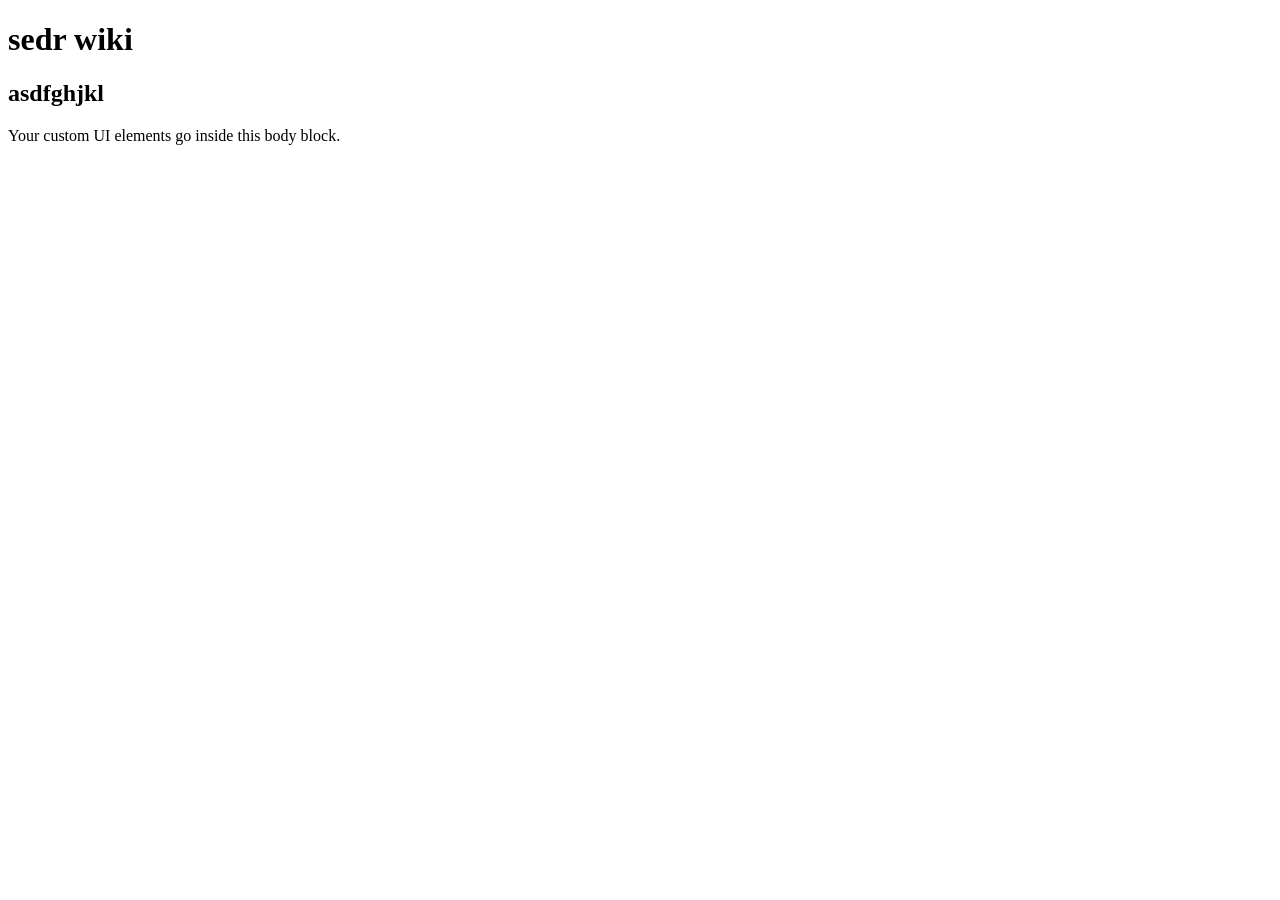
==== index.html @ 4ee986b8 "Update and rename index.md to index.html" ====
<!DOCTYPE html>
<html lang="en">
<head>
    <meta charset="UTF-8">
    <meta name="viewport" content="width=device-width, initial-scale=1.0">
    <title>sedr wiki</title>
    <!-- Links your custom CSS styling -->
    <link rel="stylesheet" href="/sedrwik/assets/css/style.css">
</head>
<body>

    <!-- YOUR UI HTML GOES HERE -->
    <div id="app">
        <h1>sedr wiki</h1>
        <h2>asdfghjkl</h2>
        <p>Your custom UI elements go inside this body block.</p>
    </div>

    <!-- Links your custom JavaScript UI logic -->
    <script src="/sedrwik/assets/js/script.js"></script>
</body>
</html>
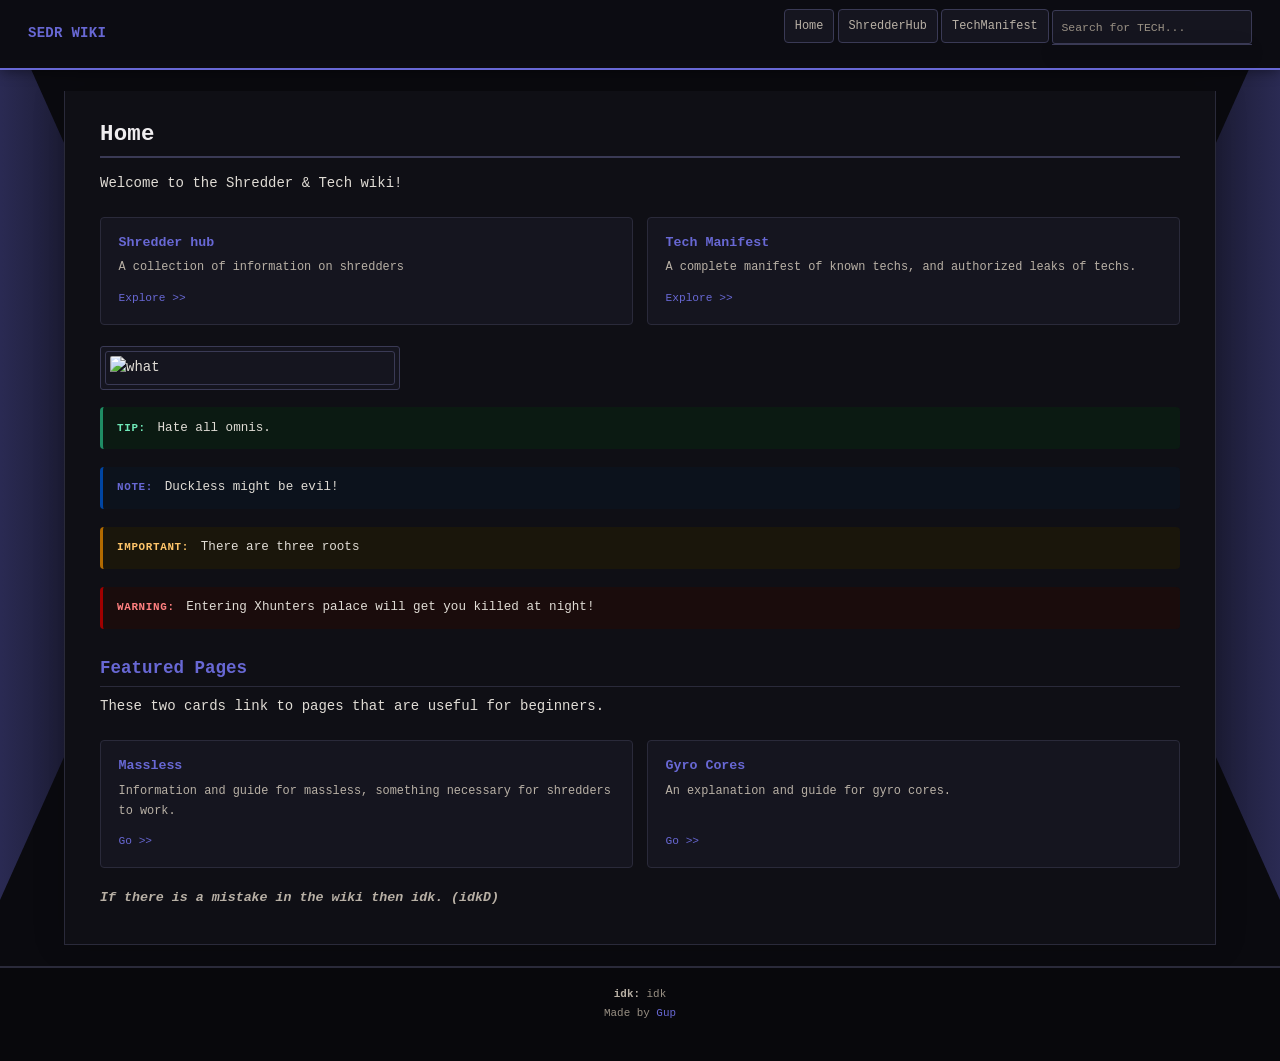
==== commit d360e2cf: "Update index.html" ====
--- a/index.html
+++ b/index.html
@@ -3,20 +3,73 @@
 <head>
     <meta charset="UTF-8">
     <meta name="viewport" content="width=device-width, initial-scale=1.0">
-    <title>sedr wiki</title>
-    <!-- Links your custom CSS styling -->
-    <link rel="stylesheet" href="/sedrwik/assets/css/style.css">
+    <title>Plane Crazy Shredder and Tech wiki</title>
+    <link rel="stylesheet" href="assets/css/style.css">
 </head>
-<body>
+<body style="background-image: url('assets/nightsky.png'); background-size: cover; background-position: center; background-repeat: no-repeat;">
+    <!-- nav bar FEELS AURA -->
+    <div id="wiki-nav"></div>
 
-    <!-- YOUR UI HTML GOES HERE -->
-    <div id="app">
-        <h1>sedr wiki</h1>
-        <h2>asdfghjkl</h2>
-        <p>Your custom UI elements go inside this body block.</p>
+    <main class="wiki-container">
+        <h1>Home</h1>
+        <p>Welcome to the Shredder & Tech wiki!</p>
+
+        <div class="card-grid">
+            <div class="card">
+                <h3>Shredder hub</h3>
+                <p>A collection of information on shredders </p>
+                <a href="pages/shredderhub.html" style="color: var(--accent-blue); text-decoration: none;">Explore &gt;&gt;</a>
+            </div>
+            <div class="card">
+                <h3>Tech Manifest</h3>
+                <p>A complete manifest of known techs, and authorized leaks of techs.</p>
+                <a href="pages/techmanifest.html" style="color: var(--accent-blue); text-decoration: none;">Explore &gt;&gt;</a>
+            </div>
+        </div>
+            <div class="wiki-thumb thumb-inner">
+        <div class="thumb-inner">
+            <img src="assets/Amazingg.gif" alt="what">
+        </div>
     </div>
+        
+        <div class="callout callout-tip">
+            <strong>TIP:</strong> Hate all omnis.
+        </div>
 
-    <!-- Links your custom JavaScript UI logic -->
-    <script src="/sedrwik/assets/js/script.js"></script>
+        <div class="callout callout-note">
+            <strong>NOTE:</strong> Duckless might be evil!
+        </div>
+
+        <div class="callout callout-important">
+            <strong>IMPORTANT:</strong> There are three roots 
+        </div>
+
+        <div class="callout callout-warning">
+            <strong>WARNING:</strong> Entering Xhunters palace will get you killed at night!
+        </div>
+        <h2>Featured Pages</h2>
+        <p>These two cards link to pages that are useful for beginners.</p>
+
+        <div class="card-grid">
+            <div class="card">
+                <h3>Massless</h3>
+                <p>Information and guide for massless, something necessary for shredders to work.</p>
+                <a href="pages/shreds/massless.html" style="color: var(--accent-blue); text-decoration: none;">Go &gt;&gt;</a>
+            </div>
+            <div class="card">
+                <h3>Gyro Cores</h3>
+                <p>An explanation and guide for gyro cores.</p>
+                <a href="pages/shreds/gyrocore.html" style="color: var(--accent-blue); text-decoration: none;">Go &gt;&gt;</a>
+            </div>
+        </div>
+<h4>If there is a mistake in the wiki then idk. (idkD)</h4>
+
+    </main>
+<footer id="wiki-footer"></footer>
+<script src="js/caca.js"></script>
+<script>
+    if (typeof buildNav === 'function') buildNav();
+    if (typeof buildFooter === 'function') buildFooter();
+</script>
 </body>
 </html>
--- a/assets/css/style.css
+++ b/assets/css/style.css
@@ -0,0 +1,1389 @@
+css
+---
+---
+/* My name is claude, I will end everyone involved with this project if you ask me to "please fix text padding idk how to add padding" again.*/
+
+@font-face {
+    font-family: 'JetBrains Mono';
+    src: url('/fonts/JetBrainsMono-Regular.woff2') format('woff2');
+    font-weight: 400;
+    font-style: normal;
+}
+
+@font-face {
+    font-family: 'JetBrains Mono';
+    src: url('/fonts/JetBrainsMono-Italic.woff2') format('woff2');
+    font-weight: 400;
+    font-style: italic;
+}
+
+@font-face {
+    font-family: 'JetBrains Mono';
+    src: url('/fonts/JetBrainsMono-Light.woff2') format('woff2');
+    font-weight: 300;
+    font-style: normal;
+}
+
+@font-face {
+    font-family: 'JetBrains Mono';
+    src: url('/fonts/JetBrainsMono-Medium.woff2') format('woff2');
+    font-weight: 500;
+    font-style: normal;
+}
+
+@font-face {
+    font-family: 'JetBrains Mono';
+    src: url('/fonts/JetBrainsMono-SemiBold.woff2') format('woff2');
+    font-weight: 600;
+    font-style: normal;
+}
+
+@font-face {
+    font-family: 'JetBrains Mono';
+    src: url('/fonts/JetBrainsMono-Bold.woff2') format('woff2');
+    font-weight: 700;
+    font-style: normal;
+}
+
+:root {
+    --font-body: 'TerminusWiki', 'JetBrains Mono', 'Consolas', 'Courier New', monospace;
+    --font-heading: 'JetBrains Mono', 'TerminusWiki', 'Consolas', monospace;
+    --font-ui: 'JetBrains Mono', 'TerminusWiki', 'Consolas', monospace;
+
+    /* ── Core palette ── */
+    --bg-body: #0a0a0f;
+    --bg-content: #0f0f15;
+    --bg-surface: #15151f;
+    --bg-navbar: #0c0c12;
+    --bg-footer: #08080c;
+
+    /* ── Borders ── */
+    --border-subtle: #2a2822;
+    --border-light: #2a2a3a;
+    --border-medium: #3a3a55;
+    --border-bright: #5a5250;
+
+    /* ── Typography ── */
+    --text-main: #e0dcd5;
+    --text-bright: #f0eef0;
+    --text-secondary: #b8b0a5;
+    --text-muted: #999084;
+
+    /* ── Links ── */
+    --link-color: #6868d4;
+    --link-hover: #9aceff;
+    --link-visited: #b594ff;
+
+    /* ── Accent colors ── */
+    --accent-blue: #6868d4;
+    --accent-green: #70e8b8;
+    --accent-red: #ff8080;
+    --accent-orange: #ffc56a;
+    --accent-cyan: #6ee2e2;
+    --accent-purple: #b594ff;
+
+    /* ── Callout backgrounds ── */
+    --bg-tip: #0b1a12;
+    --bg-important: #1a160b;
+    --bg-warning: #1a0c0c;
+    --bg-note: #0c121c;
+
+    /* ── Callout borders ── */
+    --border-tip: #1f8c64;
+    --border-important: #b26a00;
+    --border-warning: #a00000;
+    --border-note: #0045a3;
+
+    --ease-out: cubic-bezier(0.25, 0.46, 0.45, 0.94);
+}
+
+/* ── Reset ── */
+*,
+*::before,
+*::after {
+    margin: 0;
+    padding: 0;
+    box-sizing: border-box;
+}
+
+html {
+    scroll-behavior: smooth;
+    font-size: 14px;
+}
+
+body {
+    background-color: var(--bg-body);
+    color: var(--text-main);
+    font-family: var(--font-body);
+    font-size: 1rem;
+    line-height: 1.7;
+    -webkit-font-smoothing: antialiased;
+    -moz-osx-font-smoothing: grayscale;
+    display: flex;
+    flex-direction: column;
+    min-height: 100vh;
+}
+
+::selection {
+    background: rgba(125, 172, 255, 0.25);
+    color: var(--text-bright);
+}
+
+/* ═══════════════════════════════════════════
+   NAVBAR
+   ═══════════════════════════════════════════ */
+.navbar {
+    display: flex;
+    justify-content: space-between;
+    align-items: center;
+    background-color: var(--bg-navbar);
+    padding: 0.65rem 2rem;
+    border-bottom: 2px solid var(--accent-blue);
+    box-shadow: 0 2px 12px rgba(0, 0, 0, 0.4);
+    position: sticky;
+    top: 10;
+    z-index: 100;
+}
+
+.logo {
+    font-family: var(--font-heading);
+    font-size: 1rem;
+    font-weight: 700;
+    color: var(--accent-blue);
+    letter-spacing: 0.02em;
+    text-transform: uppercase;
+}
+
+.nav-links {
+    list-style: none;
+    display: flex;
+    align-items: center;
+    gap: 0.25rem;
+}
+
+.nav-links > li > a {
+    display: flex;
+    align-items: center;
+    height: 34px;
+    font-family: var(--font-ui);
+    font-size: 0.85rem;
+    font-weight: 500;
+    color: var(--text-secondary);
+    text-decoration: none;
+    padding: 0 0.7rem;
+    border-radius: 4px;
+    background-color: var(--bg-surface);
+    border: 1px solid var(--border-medium);
+    transition: color 0.15s var(--ease-out), background-color 0.15s var(--ease-out), border-color 0.15s var(--ease-out);
+}
+
+.nav-links > li > a:hover {
+    color: var(--text-bright);
+    background-color: rgba(0, 47, 129, 0.08);
+    border-color: var(--accent-blue);
+}
+
+.nav-links > li > a.active {
+    color: var(--accent-blue);
+    background-color: rgba(0, 47, 129, 0.1);
+    border-color: var(--accent-blue);
+}
+
+/* ═══════════════════════════════════════════
+   MAIN CONTENT AREA
+   ═══════════════════════════════════════════ */
+.wiki-container {
+    width: 90%;
+    max-width: 1200px;
+    margin: 1.5rem auto;
+    padding: 2rem 2.5rem;
+    background-color: var(--bg-content);
+    border: 1px solid var(--border-light);
+    border-top: none;
+    box-shadow: 0 0 30px rgba(0, 0, 0, 0.2);
+}
+
+.wiki-container::after {
+    content: "";
+    display: table;
+    clear: both;
+}
+
+/* ═══════════════════════════════════════════
+   TYPOGRAPHY
+   ═══════════════════════════════════════════ */
+h1, h2, h3, h4, h5, h6 {
+    font-family: var(--font-heading);
+    color: var(--text-bright);
+    font-weight: 600;
+    margin-bottom: 0.6rem;
+    line-height: 1.35;
+}
+
+h1 {
+    font-size: 1.6rem;
+    border-bottom: 2px solid var(--border-medium);
+    padding-bottom: 0.5rem;
+    margin-bottom: 1rem;
+    letter-spacing: 0.01em;
+}
+
+h2 {
+    font-size: 1.25rem;
+    border-bottom: 1px solid var(--border-light);
+    padding-bottom: 0.35rem;
+    margin-top: 2rem;
+    color: var(--accent-blue);
+}
+
+h3 {
+    font-size: 1.05rem;
+    margin-top: 1.5rem;
+    color: var(--text-bright);
+}
+
+h4 {
+    font-size: 0.95rem;
+    margin-top: 1rem;
+    color: var(--text-secondary);
+    font-style: italic;
+}
+
+p {
+    margin-bottom: 0.9rem;
+}
+
+a {
+    color: var(--link-color);
+    text-decoration: none;
+    transition: color 0.12s var(--ease-out);
+}
+
+a:hover {
+    color: var(--link-hover);
+    text-decoration: underline;
+}
+
+a:visited {
+    color: var(--link-visited);
+}
+
+hr {
+    border: none;
+    height: 1px;
+    background: linear-gradient(90deg, transparent, var(--border-medium), transparent);
+    margin: 1.75rem 0;
+}
+
+ul, ol {
+    margin-bottom: 0.9rem;
+    padding-left: 1.5rem;
+}
+
+li {
+    margin-bottom: 0.2rem;
+}
+
+code {
+    font-family: var(--font-body);
+    background-color: var(--bg-surface);
+    border: 1px solid var(--border-light);
+    padding: 0.15em 0.4em;
+    border-radius: 3px;
+    font-size: 0.9em;
+    color: var(--accent-cyan);
+}
+
+pre {
+    background-color: var(--bg-surface);
+    border: 1px solid var(--border-light);
+    border-radius: 3px;
+    padding: 1rem;
+    overflow-x: auto;
+    margin-bottom: 1rem;
+    font-size: 0.9rem;
+    line-height: 1.5;
+}
+
+pre code {
+    background: none;
+    border: none;
+    padding: 0;
+    color: var(--text-main);
+}
+
+blockquote {
+    border-left: 3px solid var(--border-medium);
+    padding: 0.5rem 1rem;
+    margin: 1rem 0;
+    color: var(--text-secondary);
+    background-color: rgba(24, 26, 27, 0.02);
+    font-style: italic;
+}
+
+/* ═══════════════════════════════════════════
+   CARDS
+   ═══════════════════════════════════════════ */
+.card-grid {
+    display: grid;
+    grid-template-columns: repeat(auto-fit, minmax(250px, 1fr));
+    gap: 1rem;
+    margin: 1.5rem 0;
+}
+
+.card {
+    background-color: var(--bg-surface);
+    padding: 1.15rem 1.25rem;
+    border: 1px solid var(--border-light);
+    border-radius: 4px;
+    transition: border-color 0.2s var(--ease-out), box-shadow 0.2s var(--ease-out), transform 0.2s var(--ease-out);
+    display: flex;
+    flex-direction: column;
+}
+
+.card:hover {
+    border-color: var(--accent-blue);
+    box-shadow: 0 4px 16px rgba(125, 172, 255, 0.06);
+    transform: translateY(-1px);
+}
+
+.card h3 {
+    font-size: 0.95rem;
+    color: var(--accent-blue);
+    margin-top: 0;
+    margin-bottom: 0.4rem;
+    border-bottom: none;
+}
+
+.card p {
+    font-size: 0.85rem;
+    color: var(--text-secondary);
+    margin-bottom: 0.8rem;
+}
+
+.card a {
+    font-family: var(--font-ui);
+    font-size: 0.8rem;
+    font-weight: 500;
+    color: var(--accent-green);
+    margin-top: auto;
+}
+
+.card a:hover {
+    color: var(--text-bright);
+}
+
+/* ═══════════════════════════════════════════
+   CALLOUTS / ADMONITIONS
+   ═══════════════════════════════════════════ */
+.callout {
+    padding: 0.75rem 1rem;
+    margin: 1.25rem 0;
+    border-radius: 4px;
+    border-left: 3px solid transparent;
+    font-size: 0.9rem;
+    position: relative;
+}
+
+.callout strong {
+    font-family: var(--font-ui);
+    font-size: 0.78rem;
+    text-transform: uppercase;
+    letter-spacing: 0.06em;
+    margin-right: 0.3rem;
+}
+
+.callout-tip {
+    background-color: var(--bg-tip);
+    border-left-color: var(--border-tip);
+}
+
+.callout-tip strong {
+    color: var(--accent-green);
+}
+
+.callout-important {
+    background-color: var(--bg-important);
+    border-left-color: var(--border-important);
+}
+
+.callout-important strong {
+    color: var(--accent-orange);
+}
+
+.callout-warning {
+    background-color: var(--bg-warning);
+    border-left-color: var(--border-warning);
+}
+
+.callout-warning strong {
+    color: var(--accent-red);
+}
+
+.callout-note {
+    background-color: var(--bg-note);
+    border-left-color: var(--border-note);
+}
+
+.callout-note strong {
+    color: var(--accent-blue);
+}
+
+/* ═══════════════════════════════════════════
+   TABLE OF CONTENTS — polished wiki style
+   ═══════════════════════════════════════════ */
+.toc-box {
+    background-color: var(--bg-surface);
+    border: 1px solid var(--border-medium);
+    border-radius: 4px;
+    padding: 0;
+    display: inline-block;
+    min-width: 220px;
+    max-width: 420px;
+    margin: 0.75rem 0 1.5rem 0;
+    overflow: hidden;
+}
+
+.toc-title {
+    font-family: var(--font-heading);
+    font-weight: 700;
+    font-size: 0.82rem;
+    color: var(--accent-blue);
+    text-align: left;
+    text-transform: uppercase;
+    letter-spacing: 0.08em;
+    padding: 0.6rem 1rem;
+    margin-bottom: 0;
+    background-color: rgba(125, 172, 255, 0.06);
+    border-bottom: 1px solid var(--border-light);
+}
+
+.toc-box > ul {
+    padding: 0.6rem 1rem 0.75rem 1rem;
+    margin: 0;
+}
+
+.toc-box ul {
+    list-style: none;
+    padding: 0;
+    margin: 0;
+    counter-reset: toc-counter;
+}
+
+.toc-box > ul > li {
+    counter-increment: toc-counter;
+}
+
+.toc-box li {
+    margin: 0.15rem 1rem;
+    font-size: 0.85rem;
+    line-height: 1.5;
+}
+
+.toc-box a {
+    color: var(--link-color);
+    text-decoration: none;
+    display: inline-block;
+    padding: 0.1rem 0;
+    transition: color 0.12s var(--ease-out);
+}
+
+.toc-box a:hover {
+    color: var(--link-hover);
+    text-decoration: underline;
+}
+
+/* ── Tree-line connectors for nested items ── */
+.toc-box ul ul {
+    padding-left: 0;
+    margin-top: 0.1rem;
+    margin-left: 0.45rem;
+    list-style: none;
+    border-left: none;
+}
+
+.toc-box > ul > li {
+    position: relative;
+}
+
+/* Parent li that contains a nested ul gets a vertical line */
+.toc-box li:has(> ul) {
+    position: relative;
+}
+
+.toc-box ul ul li {
+    font-size: 0.82rem;
+    margin: 0.1rem 0;
+    padding-left: 1.4rem;
+    position: relative;
+}
+
+/* Vertical trunk line running alongside nested items */
+.toc-box ul ul li::before {
+    content: "├";
+    position: absolute;
+    left: 0.15rem;
+    top: 0;
+    font-family: var(--font-body);
+    font-size: 0.85rem;
+    line-height: 1.5;
+    color: var(--border-bright);
+    user-select: none;
+}
+
+/* Last nested item gets the └ (╰) connector */
+.toc-box ul ul li:last-child::before {
+    content: "╰";
+}
+
+/* Vertical line connecting items — runs through parent li */
+.toc-box ul ul li::after {
+    content: "";
+    position: absolute;
+    left: calc(0.15rem + 0.35em);
+    top: 0;
+    bottom: 0;
+    width: 0;
+    border-left: 1px solid var(--border-light);
+}
+
+/* Hide the continuation line on the last item */
+.toc-box ul ul li:last-child::after {
+    display: none;
+}
+
+/* ═══════════════════════════════════════════
+   WIKI THUMBNAIL IMAGES
+   ═══════════════════════════════════════════ */
+.wiki-thumb {
+    margin-bottom: 1rem;
+    max-width: 300px;
+    width: 100%;
+}
+
+.thumb-right {
+    float: right;
+    margin-left: 1.5rem;
+}
+
+.thumb-left {
+    float: left;
+    margin-right: 1.5rem;
+}
+
+.thumb-inner {
+    background-color: var(--bg-surface);
+    border: 1px solid var(--border-medium);
+    padding: 4px;
+    border-radius: 3px;
+}
+
+.wiki-thumb img {
+    display: block;
+    width: 100%;
+    height: auto;
+    border-radius: 2px;
+}
+
+.thumb-caption {
+    padding: 5px 4px 2px;
+    font-size: 0.75rem;
+    line-height: 1.4;
+    color: var(--text-muted);
+    font-style: italic;
+}
+
+/* ═══════════════════════════════════════════
+   WIKI VIDEO EMBEDS (lazy-loaded)
+   ═══════════════════════════════════════════ */
+.wiki-video {
+    margin: 1.25rem 0;
+    width: 100%;
+}
+
+.wiki-video .thumb-inner {
+    background-color: var(--bg-surface);
+    border: 1px solid var(--border-medium);
+    padding: 4px;
+    border-radius: 3px;
+}
+
+.wiki-video video,
+.wiki-video .lazy-video {
+    display: block;
+    width: 100%;
+    height: auto;
+    border-radius: 2px;
+    background-color: #000;
+}
+
+/* ═══════════════════════════════════════════
+   TABLES
+   ═══════════════════════════════════════════ */
+.wiki-table {
+    width: 100%;
+    border-collapse: collapse;
+    margin: 1.25rem 0;
+    font-size: 0.88rem;
+    background-color: var(--bg-content);
+    border: 1px solid var(--border-medium);
+}
+
+.wiki-table th {
+    background-color: var(--bg-surface);
+    color: var(--accent-blue);
+    font-family: var(--font-heading);
+    font-weight: 600;
+    font-size: 0.82rem;
+    text-align: left;
+    text-transform: uppercase;
+    letter-spacing: 0.04em;
+    padding: 8px 12px;
+    border: 1px solid var(--border-medium);
+}
+
+.wiki-table td {
+    padding: 7px 12px;
+    border: 1px solid var(--border-light);
+    color: var(--text-main);
+    vertical-align: middle;
+}
+
+.wiki-table tr:nth-child(even) {
+    background-color: rgba(24, 26, 27, 0.02);
+}
+
+.wiki-table tr:hover {
+    background-color: rgba(0, 47, 129, 0.05);
+}
+
+.table-responsive {
+    width: 100%;
+    overflow-x: auto;
+    -webkit-overflow-scrolling: touch;
+}
+
+/* ═══════════════════════════════════════════
+   FOOTER
+   ═══════════════════════════════════════════ */
+footer {
+    background-color: var(--bg-footer);
+    text-align: center;
+    padding: 1.25rem 2rem;
+    margin-top: auto;
+    border-top: 2px solid var(--border-light);
+    color: var(--text-muted);
+    font-size: 0.78rem;
+}
+
+footer a {
+    color: var(--link-color);
+}
+
+footer strong {
+    font-family: var(--font-ui);
+    color: var(--text-secondary);
+}
+
+.credits-container {
+    display: flex;
+    flex-wrap: wrap;
+    justify-content: center;
+    gap: 1.5rem;
+    margin-bottom: 0.6rem;
+}
+
+.credit-category {
+    font-size: 0.78rem;
+}
+
+/* ═══════════════════════════════════════════
+   SEARCH
+   ═══════════════════════════════════════════ */
+.search-container {
+    position: relative;
+    display: flex;
+    align-items: center;
+}
+
+#wiki-search {
+    font-family: var(--font-ui);
+    font-size: 0.82rem;
+    width: 200px;
+    height: 34px;
+    padding: 0 0.6rem;
+    border-radius: 3px;
+    border: 1px solid var(--border-medium);
+    background-color: var(--bg-surface);
+    color: var(--text-main);
+    transition: width 0.25s var(--ease-out), border-color 0.15s var(--ease-out), box-shadow 0.15s var(--ease-out);
+}
+
+#wiki-search:focus {
+    width: 320px;
+    border-color: var(--accent-blue);
+    outline: none;
+    box-shadow: 0 0 0 2px rgba(0, 47, 129, 0.12);
+}
+
+#wiki-search::placeholder {
+    color: var(--text-muted);
+}
+
+.search-results-box {
+    position: absolute;
+    top: 100%;
+    left: 0;
+    right: 0;
+    z-index: 1000;
+    background: var(--bg-surface);
+    border: 1px solid var(--border-medium);
+    border-top: none;
+    border-radius: 0 0 4px 4px;
+    max-height: 300px;
+    overflow-y: auto;
+    box-shadow: 0 8px 24px rgba(0, 0, 0, 0.35);
+}
+
+.search-item {
+    display: block;
+    padding: 8px 12px;
+    text-decoration: none;
+    color: var(--text-main);
+    border-bottom: 1px solid var(--border-light);
+    transition: background-color 0.1s var(--ease-out);
+}
+
+.search-item:last-child {
+    border-bottom: none;
+}
+
+.search-item:hover {
+    background: rgba(125, 172, 255, 0.06);
+}
+
+.search-item strong {
+    display: block;
+    font-family: var(--font-ui);
+    font-size: 0.82rem;
+    color: var(--link-color);
+}
+
+.search-item span {
+    display: block;
+    font-size: 0.72rem;
+    color: var(--text-muted);
+}
+
+.search-item .wiki-categories {
+    margin-top: 6px;
+    display: flex;
+    gap: 4px;
+    align-items: center;
+    flex-wrap: wrap;
+    pointer-events: none;
+}
+
+/* ═══════════════════════════════════════════
+   INFOBOX SIDEBAR
+   ═══════════════════════════════════════════ */
+.infobox {
+    float: right;
+    width: 265px;
+    margin: 0 0 1.25rem 1.5rem;
+    background-color: var(--bg-surface);
+    border: 1px solid var(--border-medium);
+    border-radius: 4px;
+    font-size: 0.85rem;
+    overflow: hidden;
+}
+
+.infobox-title {
+    background: linear-gradient(135deg, rgba(125, 172, 255, 0.12), rgba(176, 154, 255, 0.08));
+    color: var(--accent-blue);
+    text-align: center;
+    font-family: var(--font-heading);
+    font-weight: 700;
+    font-size: 0.95rem;
+    padding: 0.55rem 0.75rem;
+    border-bottom: 1px solid var(--border-medium);
+    text-transform: uppercase;
+    letter-spacing: 0.05em;
+}
+
+.infobox-image {
+    padding: 5px;
+    text-align: center;
+    background-color: var(--bg-content);
+}
+
+.infobox-image img {
+    width: 100%;
+    height: auto;
+    display: block;
+    border-radius: 2px;
+}
+
+.infobox-image-caption {
+    padding-top: 3px;
+    font-size: 0.7rem;
+    color: var(--text-muted);
+    font-style: italic;
+}
+
+.infobox table {
+    width: 100%;
+    border-collapse: collapse;
+}
+
+.infobox th,
+.infobox td {
+    padding: 5px 10px;
+    border-top: 1px solid var(--border-light);
+    vertical-align: top;
+    text-align: left;
+    color: var(--text-main);
+    font-size: 0.8rem;
+}
+
+.infobox th {
+    width: 45%;
+    font-family: var(--font-ui);
+    font-weight: 600;
+    font-size: 0.75rem;
+    background-color: rgba(125, 172, 255, 0.04);
+    color: var(--text-secondary);
+    text-transform: uppercase;
+    letter-spacing: 0.03em;
+}
+
+.infobox tr:hover {
+    background-color: rgba(125, 172, 255, 0.04);
+}
+
+/* ── Status badges ── */
+.status-badge {
+    display: inline-block;
+    padding: 1px 7px;
+    border-radius: 3px;
+    font-family: var(--font-ui);
+    font-size: 0.7rem;
+    font-weight: 600;
+    text-transform: uppercase;
+    letter-spacing: 0.04em;
+}
+
+.status-active {
+    background-color: rgba(90, 224, 176, 0.1);
+    color: var(--accent-green);
+    border: 1px solid rgba(90, 224, 176, 0.25);
+}
+
+.status-patched {
+    background-color: rgba(255, 123, 123, 0.1);
+    color: var(--accent-red);
+    border: 1px solid rgba(255, 123, 123, 0.25);
+}
+
+.status-countered {
+    background-color: rgba(255, 184, 77, 0.1);
+    color: var(--accent-orange);
+    border: 1px solid rgba(255, 184, 77, 0.25);
+}
+
+/* ═══════════════════════════════════════════
+   SECTION / ARTICLE CLEAR
+   ═══════════════════════════════════════════ */
+section, article {
+    clear: both;
+    overflow: hidden;
+}
+
+/* ═══════════════════════════════════════════════════════════════
+   INSERTABLE WIKI COMPONENTS
+   Drop these class names into your HTML for instant wiki styling.
+   ═══════════════════════════════════════════════════════════════ */
+
+/* ── Hatnote ──
+   Small italic note at the top of an article.
+   Usage: <div class="wiki-hatnote">This article is about X. For Y, see <a>Z</a>.</div>
+*/
+.wiki-hatnote {
+    font-size: 0.85rem;
+    font-style: italic;
+    color: var(--text-muted);
+    margin-bottom: 1rem;
+    padding-left: 0.5rem;
+    border-left: 2px solid var(--border-light);
+}
+
+/* ── Stub / WIP marker ──
+   Usage: <div class="wiki-stub">This article is a stub. You can help by expanding it.</div>
+*/
+.wiki-stub {
+    background-color: var(--bg-important);
+    border: 1px dashed var(--accent-orange);
+    border-radius: 4px;
+    padding: 0.6rem 1rem;
+    margin: 1.25rem 0;
+    font-size: 0.82rem;
+    color: var(--accent-orange);
+    text-align: center;
+    font-style: italic;
+}
+
+.wiki-stub::before {
+    content: "STUB PAGE";
+    display: block;
+    font-weight: bold;
+    letter-spacing: 0.08em;
+    margin-bottom: 0.25rem;
+}
+
+/* ── Blockquote with attribution ──
+   Usage:
+   <figure class="wiki-quote">
+       <blockquote>Quote text here.</blockquote>
+       <figcaption>— Author, <cite>Source</cite></figcaption>
+   </figure>
+*/
+.wiki-quote {
+    margin: 1.25rem 0;
+    padding: 0;
+}
+
+.wiki-quote blockquote {
+    border-left: 3px solid var(--accent-purple);
+    background-color: rgba(176, 154, 255, 0.04);
+    padding: 0.75rem 1.1rem;
+    margin: 0;
+    font-style: italic;
+    color: var(--text-main);
+    font-size: 0.95rem;
+    border-radius: 0 4px 4px 0;
+}
+
+.wiki-quote figcaption {
+    font-size: 0.78rem;
+    color: var(--text-muted);
+    margin-top: 0.35rem;
+    padding-left: 1.1rem;
+}
+
+/* ── Image gallery grid ──
+   Usage:
+   <div class="wiki-gallery">
+       <figure><img src="..."><figcaption>Caption</figcaption></figure>
+       <figure><img src="..."><figcaption>Caption</figcaption></figure>
+   </div>
+*/
+.wiki-gallery {
+    display: grid;
+    grid-template-columns: repeat(auto-fill, minmax(180px, 1fr));
+    gap: 0.75rem;
+    margin: 1.25rem 0;
+}
+
+.wiki-gallery figure {
+    background-color: var(--bg-surface);
+    border: 1px solid var(--border-light);
+    border-radius: 3px;
+    padding: 4px;
+    margin: 0;
+    transition: border-color 0.15s var(--ease-out);
+}
+
+.wiki-gallery figure:hover {
+    border-color: var(--border-bright);
+}
+
+.wiki-gallery img {
+    width: 100%;
+    height: auto;
+    display: block;
+    border-radius: 2px;
+}
+
+.wiki-gallery figcaption {
+    font-size: 0.72rem;
+    color: var(--text-muted);
+    padding: 4px 4px 2px;
+    font-style: italic;
+    text-align: center;
+}
+
+/* ── Definition list ──
+   Usage:
+   <dl class="wiki-dl">
+       <dt>Term</dt>
+       <dd>Definition</dd>
+   </dl>
+*/
+.wiki-dl {
+    margin: 1rem 0;
+}
+
+.wiki-dl dt {
+    font-family: var(--font-heading);
+    font-weight: 600;
+    font-size: 0.9rem;
+    color: var(--accent-blue);
+    margin-top: 0.75rem;
+    margin-bottom: 0.15rem;
+}
+
+.wiki-dl dt::after {
+    content: "";
+    display: block;
+    width: 40px;
+    height: 1px;
+    background: var(--border-medium);
+    margin-top: 2px;
+}
+
+.wiki-dl dd {
+    margin-left: 1rem;
+    padding-left: 0.75rem;
+    border-left: 2px solid var(--border-light);
+    color: var(--text-secondary);
+    font-size: 0.9rem;
+    margin-bottom: 0.5rem;
+}
+
+/* ── Category tags ──
+   Usage:
+   <div class="wiki-categories">
+       <span class="wiki-cat">Shredders</span>
+       <span class="wiki-cat">PvP</span>
+   </div>
+*/
+
+.wiki-categories::before {
+    content: "Categories:";
+    font-family: var(--font-ui);
+    font-size: 0.72rem;
+    font-weight: 600;
+    color: var(--text-muted);
+    text-transform: uppercase;
+    letter-spacing: 0.05em;
+    margin-right: 0.3rem;
+}
+
+.wiki-cat {
+    font-family: var(--font-ui);
+    font-size: 0.72rem;
+    padding: 2px 8px;
+    border-radius: 3px;
+    background-color: rgba(125, 172, 255, 0.06);
+    border: 1px solid var(--border-light);
+    color: var(--link-color);
+    cursor: default;
+    transition: background-color 0.12s var(--ease-out);
+}
+
+.wiki-cat:hover {
+    background-color: rgba(125, 172, 255, 0.12);
+}
+
+/* ── Breadcrumbs ──
+   Usage:
+   <nav class="wiki-breadcrumb">
+       <a href="/">Home</a> <a href="/pages/shredderhub.html">ShredderHub</a> <span>Armor Info</span>
+   </nav>
+*/
+.wiki-breadcrumb {
+    font-family: var(--font-ui);
+    font-size: 0.75rem;
+    color: var(--text-muted);
+    margin-bottom: 1rem;
+    display: flex;
+    flex-wrap: wrap;
+    align-items: center;
+}
+
+.wiki-breadcrumb a {
+    color: var(--text-muted);
+    text-decoration: none;
+}
+
+.wiki-breadcrumb a:hover {
+    color: var(--link-color);
+    text-decoration: underline;
+}
+
+.wiki-breadcrumb a::after {
+    content: "/";
+    color: var(--border-bright);
+    margin: 0 0.3rem;
+}
+
+.wiki-breadcrumb span {
+    color: var(--text-secondary);
+}
+
+/* ── "See also" / related articles box ──
+   Usage:
+   <div class="wiki-see-also">
+       <strong>See also</strong>
+       <ul><li><a href="...">Article</a></li></ul>
+   </div>
+*/
+.wiki-see-also {
+    background-color: var(--bg-surface);
+    border: 1px solid var(--border-light);
+    border-radius: 4px;
+    padding: 0.75rem 1rem;
+    margin: 1.25rem 0;
+}
+
+.wiki-see-also strong {
+    font-family: var(--font-heading);
+    font-size: 0.82rem;
+    color: var(--accent-blue);
+    text-transform: uppercase;
+    letter-spacing: 0.04em;
+    display: block;
+    margin-bottom: 0.4rem;
+}
+
+.wiki-see-also ul {
+    margin: 0;
+    padding-left: 1.25rem;
+}
+
+.wiki-see-also li {
+    font-size: 0.85rem;
+    margin-bottom: 0.15rem;
+}
+
+/* ── Keyboard shortcut / key badge ──
+   Usage: Press <kbd class="wiki-key">E</kbd> to activate.
+*/
+.wiki-key {
+    display: inline-block;
+    font-family: var(--font-body);
+    font-size: 0.78rem;
+    padding: 1px 6px;
+    border-radius: 3px;
+    background-color: var(--bg-surface);
+    border: 1px solid var(--border-medium);
+    border-bottom-width: 2px;
+    color: var(--text-bright);
+    box-shadow: 0 1px 0 var(--border-light);
+}
+
+/* ── Inline stat indicator ──
+   Usage: <span class="wiki-stat wiki-stat-high">High</span>
+*/
+.wiki-stat {
+    font-family: var(--font-ui);
+    font-size: 0.75rem;
+    font-weight: 600;
+    padding: 1px 6px;
+    border-radius: 3px;
+    text-transform: uppercase;
+    letter-spacing: 0.03em;
+}
+
+.wiki-stat-high {
+    color: var(--accent-green);
+    background-color: rgba(90, 224, 176, 0.08);
+}
+
+.wiki-stat-medium {
+    color: var(--accent-orange);
+    background-color: rgba(255, 184, 77, 0.08);
+}
+
+.wiki-stat-low {
+    color: var(--accent-red);
+    background-color: rgba(255, 123, 123, 0.08);
+}
+
+/* ── Article last-edited line ──
+   Usage: <div class="wiki-last-edited">Last edited on 19 May 2026 by platform2</div>
+*/
+.wiki-last-edited {
+    font-size: 0.72rem;
+    color: var(--text-muted);
+    text-align: right;
+    margin-top: 2rem;
+    padding-top: 0.5rem;
+    border-top: 1px solid var(--border-subtle);
+    font-style: italic;
+}
+
+/* ═══════════════════════════════════════════
+   PAGE BACKGROUND IMAGE
+   Visible overlay — in front of body bg,
+   behind text content
+   ═══════════════════════════════════════════ */
+.wiki-container::before {
+    content: "";
+    position: absolute;
+    inset: 0;
+    background-image: url('/assests/pagebackground.png');
+    background-size: cover;
+    background-position: center;
+    background-repeat: no-repeat;
+    opacity: 0.4;
+    pointer-events: none;
+    z-index: 0;
+}
+
+/* Push all wiki-container children above the background overlay */
+.wiki-container > * {
+    position: relative;
+    z-index: 1;
+}
+
+/* ═══════════════════════════════════════════
+   SIDE TRIANGLES (decorative, full-height)
+   Base spans the entire left / right edge
+   ═══════════════════════════════════════════ */
+body::before,
+body::after {
+    content: "";
+    position: fixed;
+    top: 0;
+    width: 35vw;
+    height: 100vh;
+    pointer-events: none;
+    z-index: 1;
+    opacity: 0.35;
+}
+
+/* Left triangle — base on left edge, apex points right */
+body::before {
+    left: 0;
+    clip-path: polygon(0% 0%, 0% 100%, 45% 50%);
+    /* 45° gradient: base (left) = purple, tip (right) = near-black */
+    background: linear-gradient(90deg, #6868d4 0%, #0a0a0f 35%);
+}
+
+/* Right triangle — base on right edge, apex points left */
+body::after {
+    right: 0;
+    clip-path: polygon(100% 0%, 100% 100%, 55% 50%);
+    /* 45° gradient: tip (left) = near-black, base (right) = purple */
+    background: linear-gradient(90deg, #0a0a0f 65%, #6868d4 100%);
+}
+
+/* Ensure navbar & footer render above the triangles */
+.navbar {
+    z-index: 100;
+    position: sticky;
+}
+
+footer {
+    position: relative;
+    z-index: 10;
+}
+
+.wiki-container {
+    position: relative;
+    z-index: 2;
+}
+
+/* ═══════════════════════════════════════════
+   RESPONSIVE
+   ═══════════════════════════════════════════ */
+@media (max-width: 768px) {
+    html {
+        font-size: 13px;
+    }
+
+    .navbar {
+        flex-direction: column;
+        gap: 0.5rem;
+        padding: 0.6rem 1rem;
+    }
+
+    .nav-links {
+        flex-wrap: wrap;
+        justify-content: center;
+        gap: 0.35rem;
+    }
+
+    .wiki-container {
+        margin: 0;
+        padding: 1.25rem 1rem;
+        border-left: none;
+        border-right: none;
+    }
+
+    .wiki-thumb,
+    .infobox {
+        float: none;
+        max-width: 100%;
+        width: 100%;
+        margin: 0 0 1rem 0;
+    }
+
+    .toc-box {
+        display: block;
+        max-width: 100%;
+    }
+
+    #wiki-search,
+    #wiki-search:focus {
+        width: 160px;
+    }
+
+    .wiki-gallery {
+        grid-template-columns: repeat(auto-fill, minmax(140px, 1fr));
+    }
+
+    /* Smaller triangles on mobile */
+    body::before,
+    body::after {
+        opacity: 0.20;
+    }
+
+    body::before {
+        clip-path: polygon(0% 0%, 0% 100%, 30% 50%);
+    }
+
+    body::after {
+        clip-path: polygon(100% 0%, 100% 100%, 70% 50%);
+    }
+}
+
+/* ═══════════════════════════════════════════
+   SCROLLBAR CUSTOMIZATION
+   ═══════════════════════════════════════════ */
+
+/* Firefox support */
+* {
+    scrollbar-width: thin;
+    scrollbar-color: var(--border-medium) var(--bg-body);
+}
+
+/* Webkit browser support (Chrome, Safari, Edge, Opera) */
+::-webkit-scrollbar {
+    width: 8px;
+    height: 8px;
+}
+
+::-webkit-scrollbar-track {
+    background: var(--bg-body);
+}
+
+::-webkit-scrollbar-thumb {
+    background: var(--border-medium);
+    border-radius: 4px;
+    border: 2px solid var(--bg-body);
+}
+
+::-webkit-scrollbar-thumb:hover {
+    background: var(--accent-blue);
+}
+
+/* Specific scrollbar styling for search results box */
+.search-results-box::-webkit-scrollbar-track {
+    background: var(--bg-surface);
+}
+
+.search-results-box::-webkit-scrollbar-thumb {
+    border: 2px solid var(--bg-surface);
+}
